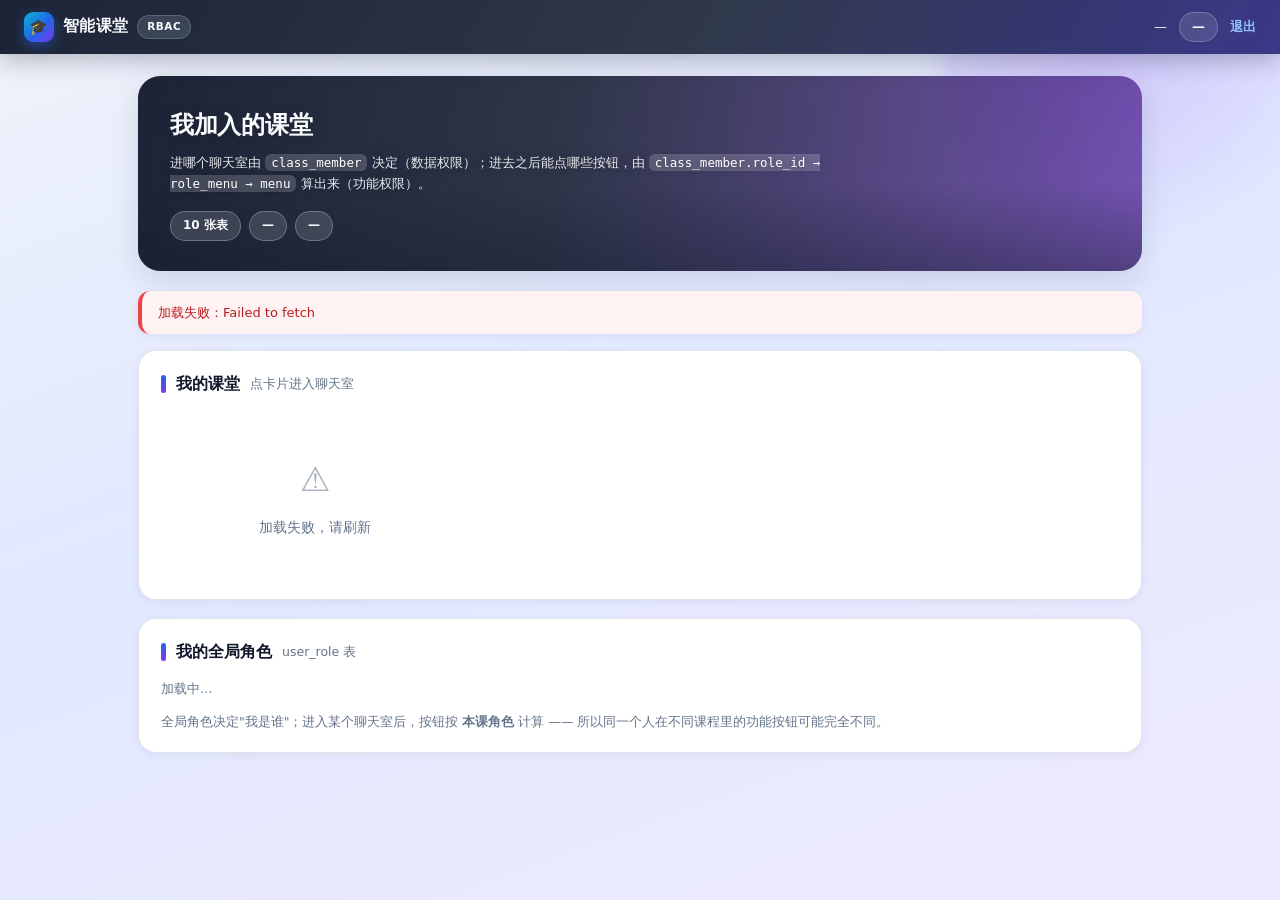
==== 前后端代码/frontend/index.html @ 5fcd8ed1 "智能课堂：RBAC 权限矩阵 + 课堂聊天系统（前后端 + 建库脚本 + DFD/UML 文档）" ====
<!DOCTYPE html>
<html lang="zh-CN">
<head>
  <meta charset="UTF-8">
  <meta name="viewport" content="width=device-width, initial-scale=1">
  <title>我的课堂 · 智能课堂</title>
  <link rel="stylesheet" href="css/style.css">
</head>
<body>
<header class="topbar">
  <div class="brand"><span class="logo">🎓</span>智能课堂<span class="tag">RBAC</span></div>
  <div class="who">
    <span id="whoName">—</span>
    <span class="role" id="whoRoles">—</span>
    <a href="#" id="btnLogout">退出</a>
  </div>
</header>

<div class="wrap">
  <div class="hero">
    <h1>我加入的课堂</h1>
    <p>进哪个聊天室由 <code style="background:rgba(255,255,255,.18);color:#fff">class_member</code>
       决定（数据权限）；进去之后能点哪些按钮，由
       <code style="background:rgba(255,255,255,.18);color:#fff">class_member.role_id → role_menu → menu</code>
       算出来（功能权限）。</p>
    <div class="chips">
      <span class="chip">10 张表</span>
      <span class="chip" id="chipCourses">—</span>
      <span class="chip" id="chipRoles">—</span>
    </div>
  </div>

  <div id="msg" class="banner hide"></div>

  <div class="card">
    <h2>我的课堂 <span class="sub">点卡片进入聊天室</span></h2>
    <div class="grid" id="courses">
      <div class="muted small">加载中…</div>
    </div>
  </div>

  <div class="card">
    <h2>我的全局角色 <span class="sub">user_role 表</span></h2>
    <div class="role-list" id="roles"><span class="muted small">加载中…</span></div>
    <p class="small muted" style="margin-top:12px">
      全局角色决定"我是谁"；进入某个聊天室后，按钮按 <b>本课角色</b> 计算 ——
      所以同一个人在不同课程里的功能按钮可能完全不同。
    </p>
  </div>
</div>

<script src="js/api.js"></script>
<script>
const ROLE_ICON = { 1: '👨‍🏫', 2: '🧑‍💻', 3: '🧑‍🎓' };

document.getElementById('btnLogout').onclick = async function (ev) {
  ev.preventDefault();
  try { await API.logout(); } catch (e) {}
  location.href = 'login.html';
};

(async function load() {
  const box = document.getElementById('msg');
  try {
    const me = await API.me();
    const u = me.user;

    document.getElementById('whoName').textContent =
      u.username + '（' + (u.major || '—') + ' · ' + (u.grade || '—') + '）';
    document.getElementById('whoRoles').textContent =
      me.roles.map(r => r.role_name).join(' / ') || '无角色';

    document.getElementById('chipCourses').textContent = '我的课堂 ' + me.courses.length + ' 门';
    document.getElementById('chipRoles').textContent = '角色 ' + me.roles.length + ' 个';

    document.getElementById('roles').innerHTML = me.roles.length
      ? me.roles.map(r => `
          <span class="badge ${roleBadgeClass(r.role_id)}" style="padding:6px 14px;font-size:13px">
            ${ROLE_ICON[r.role_id] || '👤'} ${esc(r.role_name)}
          </span>`).join('')
      : '<span class="muted">无</span>';

    if (!me.courses.length) {
      document.getElementById('courses').innerHTML = `
        <div class="empty">
          <div class="icon">📚</div>
          <div>你还没有加入任何课堂</div>
          <div class="small">（class_member 表里没有你的记录）</div>
        </div>`;
      return;
    }

    document.getElementById('courses').innerHTML = me.courses.map(c => `
      <div class="course-card">
        <div class="course-cover"><div class="name">${esc(c.course_name)}</div></div>
        <div class="course-body">
          <div class="course-meta">
            <span>🗓 ${esc(c.class_time)}</span>
            <span>📍 ${esc(c.classroom)}</span>
          </div>
          <div class="course-meta">
            <span>⏱ 课时 ${c.hours}</span>
            <span>🎯 学分 ${c.credits}</span>
            <span>🆔 成员 ${c.member_id}</span>
          </div>
          <div class="course-foot">
            <span class="${roleBadgeClass(c.my_role_id)}">
              ${ROLE_ICON[c.my_role_id] || '👤'} 我的身份：${esc(c.my_role)}
            </span>
            <button class="sm" onclick="location.href='room.html?courseId=${c.course_id}'">
              进入聊天室 →
            </button>
          </div>
        </div>
      </div>`).join('');
  } catch (e) {
    banner(box, '加载失败：' + e.message, false);
    document.getElementById('courses').innerHTML =
      '<div class="empty"><div class="icon">⚠️</div><div>加载失败，请刷新</div></div>';
  }
})();
</script>
</body>
</html>
---- 前后端代码/frontend/css/style.css ----
/* ============================================================
   智能课堂 · 前端样式（纯 CSS）
   · 背景使用网络图片（Unsplash），并叠加渐变兜底：断网也不会变成白板
   · 头像用 CSS 生成首字母，不依赖外部接口
   ============================================================ */

* { box-sizing: border-box; margin: 0; padding: 0; }

:root {
  /* 主色：教育蓝 → 紫 */
  --c1: #2563eb;
  --c2: #7c3aed;
  --c3: #06b6d4;
  --ink: #0f172a;
  --ink-2: #334155;
  --muted: #64748b;
  --line: rgba(148, 163, 184, .28);
  --card: rgba(255, 255, 255, .82);
  --ok: #059669;
  --err: #dc2626;
  --warn: #d97706;
  --radius: 18px;
  --shadow-s: 0 2px 8px rgba(15, 23, 42, .06);
  --shadow-m: 0 10px 30px rgba(15, 23, 42, .12);
  --shadow-l: 0 26px 60px rgba(15, 23, 42, .22);
}

html { scroll-behavior: smooth; }

body {
  font-family: "Microsoft YaHei", "PingFang SC", "Hiragino Sans GB", system-ui, -apple-system, sans-serif;
  font-size: 14px;
  line-height: 1.65;
  color: var(--ink-2);
  background-color: #eef2f9;
  -webkit-font-smoothing: antialiased;
  min-height: 100vh;
}

/* 全站背景：网络图片 + 渐变兜底 + 柔和光斑 */
body::before {
  content: "";
  position: fixed;
  inset: 0;
  z-index: -2;
  background:
    linear-gradient(160deg, rgba(238, 242, 249, .96) 0%, rgba(224, 231, 255, .94) 45%, rgba(237, 233, 254, .96) 100%),
    url("https://images.unsplash.com/photo-1521587760476-6c12a4b040da?auto=format&fit=crop&w=1920&q=80")
      center/cover no-repeat;
  filter: saturate(1.05);
}
body::after {
  content: "";
  position: fixed;
  z-index: -1;
  top: -180px; right: -140px;
  width: 480px; height: 480px;
  border-radius: 50%;
  background: radial-gradient(circle at 30% 30%, rgba(124, 58, 237, .28), transparent 62%);
  filter: blur(10px);
  pointer-events: none;
}

a { color: var(--c1); text-decoration: none; transition: color .2s; }
a:hover { color: var(--c2); }

code {
  font-family: Consolas, "JetBrains Mono", monospace;
  font-size: 12.5px;
  background: rgba(37, 99, 235, .1);
  color: #1e40af;
  border-radius: 6px;
  padding: 1px 6px;
}

/* ───────────────── 通用组件 ───────────────── */

.glass {
  background: var(--card);
  backdrop-filter: blur(14px) saturate(140%);
  -webkit-backdrop-filter: blur(14px) saturate(140%);
  border: 1px solid rgba(255, 255, 255, .7);
  border-radius: var(--radius);
  box-shadow: var(--shadow-m);
}

.card {
  background: #fff;
  border: 1px solid var(--line);
  border-radius: var(--radius);
  box-shadow: var(--shadow-s);
  padding: 20px 22px;
  margin-bottom: 18px;
  animation: rise .5s cubic-bezier(.22, 1, .36, 1) both;
}
.card:nth-child(2) { animation-delay: .06s; }
.card:nth-child(3) { animation-delay: .12s; }
.card:nth-child(4) { animation-delay: .18s; }

@keyframes rise {
  from { opacity: 0; transform: translateY(14px); }
  to   { opacity: 1; transform: none; }
}

.card h2 {
  font-size: 16px;
  font-weight: 700;
  color: var(--ink);
  display: flex;
  align-items: center;
  gap: 10px;
  margin-bottom: 14px;
}
.card h2::before {
  content: "";
  width: 5px; height: 18px;
  border-radius: 3px;
  background: linear-gradient(180deg, var(--c1), var(--c2));
}
.card h2 .sub {
  font-size: 12.5px;
  font-weight: 400;
  color: var(--muted);
}

.wrap { max-width: 1040px; margin: 0 auto; padding: 22px 18px 60px; }
.muted { color: var(--muted); }
.small { font-size: 12.5px; }
.mono { font-family: Consolas, monospace; font-size: 12px; }

/* 徽标 */
.badge {
  display: inline-flex;
  align-items: center;
  gap: 4px;
  border-radius: 999px;
  padding: 2px 10px;
  font-size: 11.5px;
  font-weight: 600;
  border: 1px solid transparent;
  background: #f1f5f9;
  color: var(--muted);
  white-space: nowrap;
}
.badge.role1 { background: #eef2ff; color: #4338ca; border-color: #c7d2fe; }
.badge.role2 { background: #fffbeb; color: #b45309; border-color: #fde68a; }
.badge.role3 { background: #ecfdf5; color: #047857; border-color: #a7f3d0; }
.badge.menu { background: linear-gradient(135deg, #eff6ff, #f5f3ff); color: #4338ca; border-color: #ddd6fe; }

/* 提示条 */
.banner {
  border-radius: 12px;
  padding: 11px 16px;
  font-size: 13px;
  margin-bottom: 16px;
  border-left: 4px solid transparent;
  box-shadow: var(--shadow-s);
  animation: rise .35s ease both;
}
.banner.ok  { background: #ecfdf5; color: #047857; border-color: #10b981; }
.banner.err { background: #fef2f2; color: #b91c1c; border-color: #ef4444; }
.banner.hide { display: none; }

/* 按钮 */
button {
  font-family: inherit;
  font-size: 13.5px;
  font-weight: 600;
  cursor: pointer;
  border: none;
  border-radius: 12px;
  padding: 10px 20px;
  color: #fff;
  background: linear-gradient(135deg, var(--c1), var(--c2));
  box-shadow: 0 6px 16px rgba(37, 99, 235, .28);
  transition: transform .18s cubic-bezier(.22, 1, .36, 1), box-shadow .18s, filter .18s;
}
button:hover { transform: translateY(-2px); box-shadow: 0 10px 24px rgba(37, 99, 235, .36); }
button:active { transform: translateY(0) scale(.985); }
button:disabled { opacity: .55; cursor: not-allowed; transform: none; box-shadow: none; }
button.ghost {
  background: #fff;
  color: var(--c1);
  border: 1px solid #c7d2fe;
  box-shadow: var(--shadow-s);
}
button.ghost:hover { background: #eff6ff; box-shadow: 0 8px 18px rgba(37, 99, 235, .16); }
button.sm { padding: 6px 14px; font-size: 12.5px; border-radius: 10px; }

/* 表单 */
label { display: block; font-size: 12.5px; color: var(--muted); font-weight: 600; margin: 14px 0 6px; }
input[type=text], input[type=password], textarea, select {
  width: 100%;
  padding: 11px 14px;
  border: 1.5px solid #e2e8f0;
  border-radius: 12px;
  font-family: inherit;
  font-size: 13.5px;
  color: var(--ink);
  background: #fff;
  transition: border-color .2s, box-shadow .2s;
}
input:focus, textarea:focus {
  outline: none;
  border-color: var(--c1);
  box-shadow: 0 0 0 4px rgba(37, 99, 235, .12);
}
textarea { min-height: 70px; resize: vertical; line-height: 1.6; }

/* 表格 */
table { width: 100%; border-collapse: separate; border-spacing: 0; font-size: 13px; }
th, td { padding: 10px 12px; text-align: left; border-bottom: 1px solid var(--line); }
th { color: var(--muted); font-size: 12px; font-weight: 700; text-transform: uppercase; letter-spacing: .4px; background: #f8fafc; }
th:first-child { border-radius: 10px 0 0 0; }
th:last-child { border-radius: 0 10px 0 0; }
tbody tr { transition: background .15s; }
tbody tr:hover { background: #f8fafc; }

/* ───────────────── 顶栏 ───────────────── */

.topbar {
  position: sticky;
  top: 0;
  z-index: 50;
  display: flex;
  align-items: center;
  justify-content: space-between;
  gap: 16px;
  padding: 12px 24px;
  color: #f8fafc;
  background: linear-gradient(120deg, rgba(15, 23, 42, .94), rgba(30, 41, 59, .92) 55%, rgba(49, 46, 129, .94));
  backdrop-filter: blur(12px);
  box-shadow: 0 6px 24px rgba(15, 23, 42, .28);
}
.topbar .brand {
  display: flex;
  align-items: center;
  gap: 9px;
  font-size: 15.5px;
  font-weight: 700;
  letter-spacing: .3px;
}
.topbar .logo {
  width: 30px; height: 30px;
  border-radius: 9px;
  background: linear-gradient(135deg, var(--c3), var(--c1) 55%, var(--c2));
  display: grid;
  place-items: center;
  font-size: 15px;
  box-shadow: 0 4px 12px rgba(37, 99, 235, .5);
}
.topbar .tag {
  font-size: 10.5px;
  font-weight: 700;
  letter-spacing: .5px;
  border-radius: 999px;
  padding: 2px 9px;
  background: rgba(148, 163, 184, .22);
  border: 1px solid rgba(148, 163, 184, .35);
}
.topbar .who { display: flex; align-items: center; gap: 12px; font-size: 13px; }
.topbar .who .role {
  border-radius: 999px;
  padding: 3px 12px;
  background: rgba(255, 255, 255, .12);
  border: 1px solid rgba(255, 255, 255, .22);
  font-weight: 600;
}
.topbar .who a { color: #93c5fd; font-weight: 600; }
.topbar .who a:hover { color: #bfdbfe; }

/* 头像（CSS 生成首字母，不依赖外部接口） */
.avatar {
  width: 34px; height: 34px;
  flex: 0 0 34px;
  border-radius: 50%;
  display: grid;
  place-items: center;
  font-size: 14px;
  font-weight: 700;
  color: #fff;
  text-transform: uppercase;
  box-shadow: 0 3px 10px rgba(15, 23, 42, .18);
}
.avatar.a1 { background: linear-gradient(135deg, #6366f1, #4338ca); }
.avatar.a2 { background: linear-gradient(135deg, #f59e0b, #d97706); }
.avatar.a3 { background: linear-gradient(135deg, #10b981, #047857); }

/* ───────────────── 登录页 ───────────────── */

.login-page {
  min-height: 100vh;
  display: grid;
  place-items: center;
  padding: 28px 18px;
  background:
    linear-gradient(120deg, rgba(15, 23, 42, .82), rgba(30, 58, 138, .72) 45%, rgba(76, 29, 149, .78)),
    url("https://images.unsplash.com/photo-1580582932707-520aed937b7b?auto=format&fit=crop&w=1920&q=80")
      center/cover no-repeat fixed;
}
.login-page::before { content: none; }
.login-page::after { content: none; }

.login-box {
  width: 100%;
  max-width: 920px;
  display: grid;
  grid-template-columns: 1.05fr .95fr;
  border-radius: 24px;
  overflow: hidden;
  background: rgba(255, 255, 255, .97);
  box-shadow: var(--shadow-l);
  animation: rise .6s cubic-bezier(.22, 1, .36, 1) both;
}

.login-left { padding: 38px 36px; }
.login-left .eyebrow {
  display: inline-flex;
  align-items: center;
  gap: 6px;
  font-size: 11.5px;
  font-weight: 700;
  letter-spacing: .6px;
  color: var(--c1);
  background: #eff6ff;
  border: 1px solid #dbeafe;
  border-radius: 999px;
  padding: 3px 11px;
  margin-bottom: 14px;
}
.login-left h1 {
  font-size: 26px;
  line-height: 1.35;
  color: var(--ink);
  letter-spacing: -.4px;
  margin-bottom: 8px;
}
.login-left h1 em {
  font-style: normal;
  background: linear-gradient(120deg, var(--c1), var(--c2));
  -webkit-background-clip: text;
  background-clip: text;
  color: transparent;
}
.login-left .desc { color: var(--muted); font-size: 13px; margin-bottom: 20px; }
.login-left button[type=submit] { width: 100%; margin-top: 20px; padding: 12px; font-size: 14px; }

.demo-accounts {
  margin-top: 20px;
  padding: 12px 14px;
  border-radius: 12px;
  background: #f8fafc;
  border: 1px dashed #cbd5e1;
  font-size: 12.5px;
  color: var(--muted);
  line-height: 2;
}

.login-right {
  padding: 30px 26px;
  background:
    linear-gradient(160deg, rgba(37, 99, 235, .94), rgba(109, 40, 217, .92));
  color: #eef2ff;
  display: flex;
  flex-direction: column;
}
.login-right h2 {
  font-size: 15px;
  color: #fff;
  margin-bottom: 6px;
  display: flex; align-items: center; gap: 8px;
}
.login-right .note { font-size: 12px; color: rgba(238, 242, 255, .78); margin-bottom: 16px; }

.kv { display: grid; grid-template-columns: auto 1fr; gap: 9px 14px; font-size: 12.5px; }
.kv b { color: rgba(238, 242, 255, .68); font-weight: 500; white-space: nowrap; }
.kv span { color: #fff; font-weight: 600; word-break: break-all; }

.dot {
  display: inline-block;
  width: 8px; height: 8px;
  border-radius: 50%;
  margin-right: 7px;
  vertical-align: 1px;
}
.dot.on  { background: #34d399; box-shadow: 0 0 0 4px rgba(52, 211, 153, .28); animation: pulse 2s infinite; }
.dot.off { background: #f87171; box-shadow: 0 0 0 4px rgba(248, 113, 113, .28); }
@keyframes pulse {
  0%, 100% { box-shadow: 0 0 0 3px rgba(52, 211, 153, .3); }
  50%      { box-shadow: 0 0 0 7px rgba(52, 211, 153, .06); }
}

.login-right .spacer { flex: 1; }
.login-right button.ghost {
  align-self: flex-start;
  background: rgba(255, 255, 255, .14);
  color: #fff;
  border: 1px solid rgba(255, 255, 255, .35);
  box-shadow: none;
}
.login-right button.ghost:hover { background: rgba(255, 255, 255, .24); }

/* ───────────────── 首页 ───────────────── */

.hero {
  position: relative;
  overflow: hidden;
  border-radius: 22px;
  padding: 30px 32px;
  margin-bottom: 20px;
  color: #f8fafc;
  background:
    linear-gradient(100deg, rgba(15, 23, 42, .94) 0%, rgba(15, 23, 42, .86) 42%, rgba(76, 29, 149, .72) 100%),
    url("https://images.unsplash.com/photo-1541339907198-e08756dedf3f?auto=format&fit=crop&w=1920&q=80")
      center/cover no-repeat;
  box-shadow: var(--shadow-m);
  animation: rise .5s cubic-bezier(.22, 1, .36, 1) both;
}
.hero::after {
  content: "";
  position: absolute;
  inset: 0;
  background: linear-gradient(180deg, transparent 55%, rgba(15, 23, 42, .35));
  pointer-events: none;
}
.hero > * { position: relative; z-index: 1; }
.hero h1 { font-size: 24px; letter-spacing: -.3px; margin-bottom: 6px; text-shadow: 0 2px 12px rgba(15, 23, 42, .45); }
.hero p { font-size: 13px; color: rgba(248, 250, 252, .92); max-width: 660px; text-shadow: 0 1px 8px rgba(15, 23, 42, .5); }
.hero .chips { display: flex; flex-wrap: wrap; gap: 8px; margin-top: 16px; }
.hero .chip {
  font-size: 12px;
  font-weight: 600;
  border-radius: 999px;
  padding: 4px 12px;
  background: rgba(255, 255, 255, .14);
  border: 1px solid rgba(255, 255, 255, .26);
  backdrop-filter: blur(6px);
}

/* 课程卡片 */
.grid { display: grid; grid-template-columns: repeat(auto-fill, minmax(280px, 1fr)); gap: 16px; }

.course-card {
  position: relative;
  overflow: hidden;
  border-radius: 16px;
  border: 1px solid var(--line);
  background: #fff;
  box-shadow: var(--shadow-s);
  transition: transform .22s cubic-bezier(.22, 1, .36, 1), box-shadow .22s;
  display: flex;
  flex-direction: column;
}
.course-card:hover { transform: translateY(-4px); box-shadow: var(--shadow-m); }

.course-cover {
  height: 96px;
  background:
    linear-gradient(135deg, rgba(37, 99, 235, .86), rgba(124, 58, 237, .82)),
    url("https://images.unsplash.com/photo-1503676260728-1c00da094a0b?auto=format&fit=crop&w=800&q=70")
      center/cover no-repeat;
  display: flex;
  align-items: flex-end;
  padding: 12px 16px;
}
/* 三张卡片换配色，避免整页一片蓝紫 */
.course-card:nth-child(3n+2) .course-cover {
  background:
    linear-gradient(135deg, rgba(5, 150, 105, .86), rgba(13, 148, 136, .84)),
    url("https://images.unsplash.com/photo-1521587760476-6c12a4b040da?auto=format&fit=crop&w=800&q=70")
      center/cover no-repeat;
}
.course-card:nth-child(3n+3) .course-cover {
  background:
    linear-gradient(135deg, rgba(217, 119, 6, .86), rgba(190, 24, 93, .82)),
    url("https://images.unsplash.com/photo-1497633762265-9d179a990aa6?auto=format&fit=crop&w=800&q=70")
      center/cover no-repeat;
}
.course-cover .name { color: #fff; font-size: 16px; font-weight: 700; text-shadow: 0 2px 8px rgba(15, 23, 42, .55); }

.course-body { padding: 14px 16px 16px; display: flex; flex-direction: column; gap: 8px; flex: 1; }
.course-meta { display: flex; flex-wrap: wrap; gap: 6px 14px; font-size: 12.5px; color: var(--muted); }
.course-meta span { display: inline-flex; align-items: center; gap: 5px; }
.course-foot { margin-top: auto; padding-top: 10px; display: flex; align-items: center; justify-content: space-between; gap: 10px; }

/* 角色列表 */
.role-list { display: flex; flex-wrap: wrap; gap: 8px; }

/* ───────────────── 聊天室 ───────────────── */

.room-card { padding: 0; overflow: hidden; border-radius: 20px; }

.room-head {
  position: relative;
  padding: 18px 22px;
  color: #f8fafc;
  background:
    linear-gradient(110deg, rgba(15, 23, 42, .86) 0%, rgba(37, 99, 235, .62) 62%, rgba(124, 58, 237, .7) 100%),
    url("https://images.unsplash.com/photo-1497633762265-9d179a990aa6?auto=format&fit=crop&w=1600&q=80")
      center/cover no-repeat;
  display: flex;
  align-items: center;
  justify-content: space-between;
  gap: 16px;
}
.room-head > * { position: relative; z-index: 1; }
.room-head h2 { color: #fff; font-size: 18px; margin-bottom: 4px; text-shadow: 0 2px 10px rgba(15, 23, 42, .5); }
.room-head h2::before { display: none; }
.room-head .meta { font-size: 12.5px; color: rgba(248, 250, 252, .88); text-shadow: 0 1px 6px rgba(15, 23, 42, .5); }
.room-head .myrole { text-align: right; font-size: 12px; color: rgba(248, 250, 252, .75); }
.room-head .myrole .badge { font-size: 12.5px; padding: 3px 12px; }

.chat-log {
  height: 440px;
  overflow-y: auto;
  padding: 20px 22px 24px;
  background:
    linear-gradient(180deg, #f8fafc, #f1f5f9);
  display: flex;
  flex-direction: column;
  gap: 14px;
  scroll-behavior: smooth;
}
.chat-log::-webkit-scrollbar { width: 8px; }
.chat-log::-webkit-scrollbar-thumb { background: #cbd5e1; border-radius: 4px; }

.msg {
  display: flex;
  gap: 10px;
  align-items: flex-start;
  max-width: 82%;
  animation: rise .35s ease both;
}
.msg.mine { align-self: flex-end; flex-direction: row-reverse; }

.msg .bubble {
  border-radius: 16px;
  border-top-left-radius: 6px;
  padding: 10px 14px;
  background: #fff;
  border: 1px solid var(--line);
  box-shadow: var(--shadow-s);
  min-width: 0;
}
.msg.mine .bubble {
  border-top-left-radius: 16px;
  border-top-right-radius: 6px;
  background: linear-gradient(135deg, #eff6ff, #eef2ff);
  border-color: #c7d2fe;
}

.msg .head {
  display: flex;
  flex-wrap: wrap;
  align-items: center;
  gap: 7px;
  font-size: 12.5px;
  margin-bottom: 4px;
  color: var(--ink);
}
.msg .head b { font-weight: 700; }
.msg .body { font-size: 13.5px; color: var(--ink-2); white-space: pre-wrap; word-break: break-word; }
.msg .meta { font-size: 11px; color: #94a3b8; margin-top: 5px; text-align: right; font-family: Consolas, monospace; }

/* 输入区 */
.composer {
  border-top: 1px solid var(--line);
  padding: 14px 18px 16px;
  background: #fff;
}
.toolbar {
  display: flex;
  flex-wrap: wrap;
  align-items: center;
  gap: 9px;
  margin-top: 12px;
}
.toolbar .divider { width: 1px; height: 22px; background: var(--line); }
.toolbar .hint-inline { font-size: 12px; color: var(--muted); font-weight: 600; }

.btn-func {
  background: linear-gradient(135deg, #fff, #f8fafc);
  color: #3730a3;
  border: 1px solid #c7d2fe;
  border-radius: 999px;
  padding: 7px 15px;
  font-size: 12.5px;
  font-weight: 600;
  box-shadow: var(--shadow-s);
  transition: all .18s cubic-bezier(.22, 1, .36, 1);
}
.btn-func:hover {
  background: linear-gradient(135deg, var(--c1), var(--c2));
  color: #fff;
  border-color: transparent;
  transform: translateY(-2px);
  box-shadow: 0 8px 20px rgba(79, 70, 229, .3);
}
.btn-func:active { transform: scale(.97); }

/* 被链接（room.html#menu-N）定位到的按钮：滚到视口 + 描边脉冲高亮 */
.btn-func { scroll-margin: 150px; }
.btn-func.located {
  animation: locate 1.1s cubic-bezier(.22, 1, .36, 1) 2;
  border-color: var(--c2);
  color: #4c1d95;
  background: linear-gradient(135deg, #f5f3ff, #ede9fe);
}
@keyframes locate {
  0%   { box-shadow: 0 0 0 0 rgba(124, 58, 237, .55); transform: scale(1); }
  45%  { box-shadow: 0 0 0 10px rgba(124, 58, 237, .12); transform: scale(1.06); }
  100% { box-shadow: 0 0 0 0 rgba(124, 58, 237, 0); transform: scale(1); }
}

.btn-send {
  padding: 9px 18px;
  border-radius: 12px;
  background: linear-gradient(135deg, #0ea5e9, var(--c1));
}

.hint {
  margin-top: 10px;
  font-size: 12px;
  color: var(--muted);
  background: #f8fafc;
  border: 1px dashed #cbd5e1;
  border-radius: 10px;
  padding: 8px 12px;
}

/* 成员 */
.member-list { display: flex; flex-wrap: wrap; gap: 8px; }
.member-chip {
  display: inline-flex;
  align-items: center;
  gap: 7px;
  padding: 5px 12px 5px 5px;
  border-radius: 999px;
  background: #fff;
  border: 1px solid var(--line);
  font-size: 12.5px;
  font-weight: 600;
  color: var(--ink-2);
  box-shadow: var(--shadow-s);
}
.member-chip .avatar { width: 24px; height: 24px; flex-basis: 24px; font-size: 11px; }

/* 空状态 */
.empty {
  display: grid;
  place-items: center;
  gap: 8px;
  padding: 40px 16px;
  color: var(--muted);
  text-align: center;
}
.empty .icon { font-size: 34px; opacity: .55; }

/* ───────────────── 响应式 ───────────────── */

@media (max-width: 820px) {
  .login-box { grid-template-columns: 1fr; }
  .login-left { padding: 28px 22px; }
  .login-right { padding: 24px 22px; }
  .hero { padding: 24px 20px; }
  .room-head { flex-direction: column; align-items: flex-start; }
  .room-head .myrole { text-align: left; }
  .chat-log { height: 360px; padding: 16px 14px; }
  .msg { max-width: 92%; }
  .topbar { padding: 10px 14px; }
  .topbar .who { gap: 8px; font-size: 12.5px; }
}
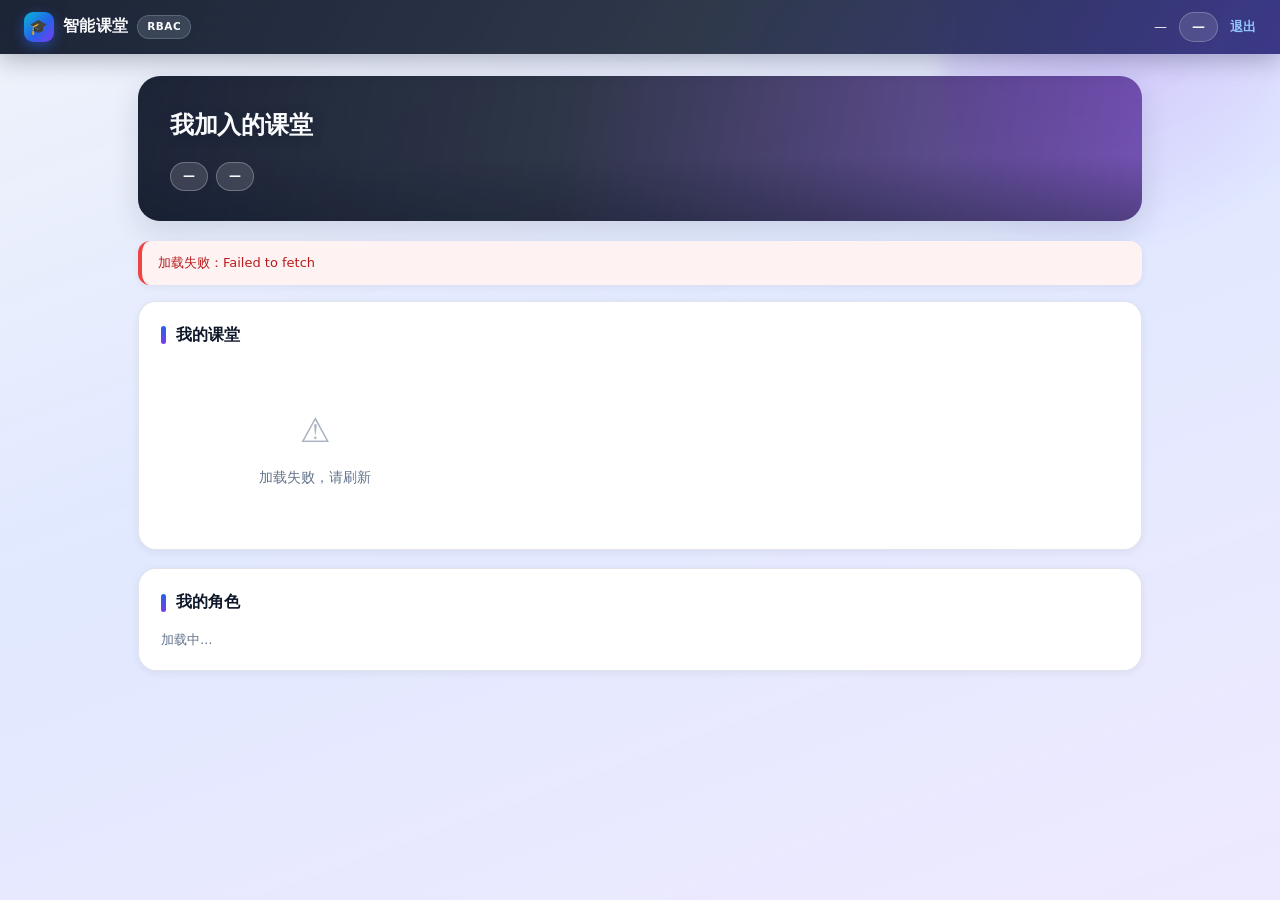
==== commit 976ce0ce: "界面精简：移除解释性说明文字（小字标注/技术细节/正文提示），只保留功能与数据；ER关系图、权限矩阵已移至 docs（docs 被忽略，故记录为删除）" ====
--- a/前后端代码/frontend/index.html
+++ b/前后端代码/frontend/index.html
@@ -19,12 +19,7 @@
 <div class="wrap">
   <div class="hero">
     <h1>我加入的课堂</h1>
-    <p>进哪个聊天室由 <code style="background:rgba(255,255,255,.18);color:#fff">class_member</code>
-       决定（数据权限）；进去之后能点哪些按钮，由
-       <code style="background:rgba(255,255,255,.18);color:#fff">class_member.role_id → role_menu → menu</code>
-       算出来（功能权限）。</p>
     <div class="chips">
-      <span class="chip">10 张表</span>
       <span class="chip" id="chipCourses">—</span>
       <span class="chip" id="chipRoles">—</span>
     </div>
@@ -33,19 +28,15 @@
   <div id="msg" class="banner hide"></div>
 
   <div class="card">
-    <h2>我的课堂 <span class="sub">点卡片进入聊天室</span></h2>
+    <h2>我的课堂</h2>
     <div class="grid" id="courses">
       <div class="muted small">加载中…</div>
     </div>
   </div>
 
   <div class="card">
-    <h2>我的全局角色 <span class="sub">user_role 表</span></h2>
+    <h2>我的角色</h2>
     <div class="role-list" id="roles"><span class="muted small">加载中…</span></div>
-    <p class="small muted" style="margin-top:12px">
-      全局角色决定"我是谁"；进入某个聊天室后，按钮按 <b>本课角色</b> 计算 ——
-      所以同一个人在不同课程里的功能按钮可能完全不同。
-    </p>
   </div>
 </div>
 
